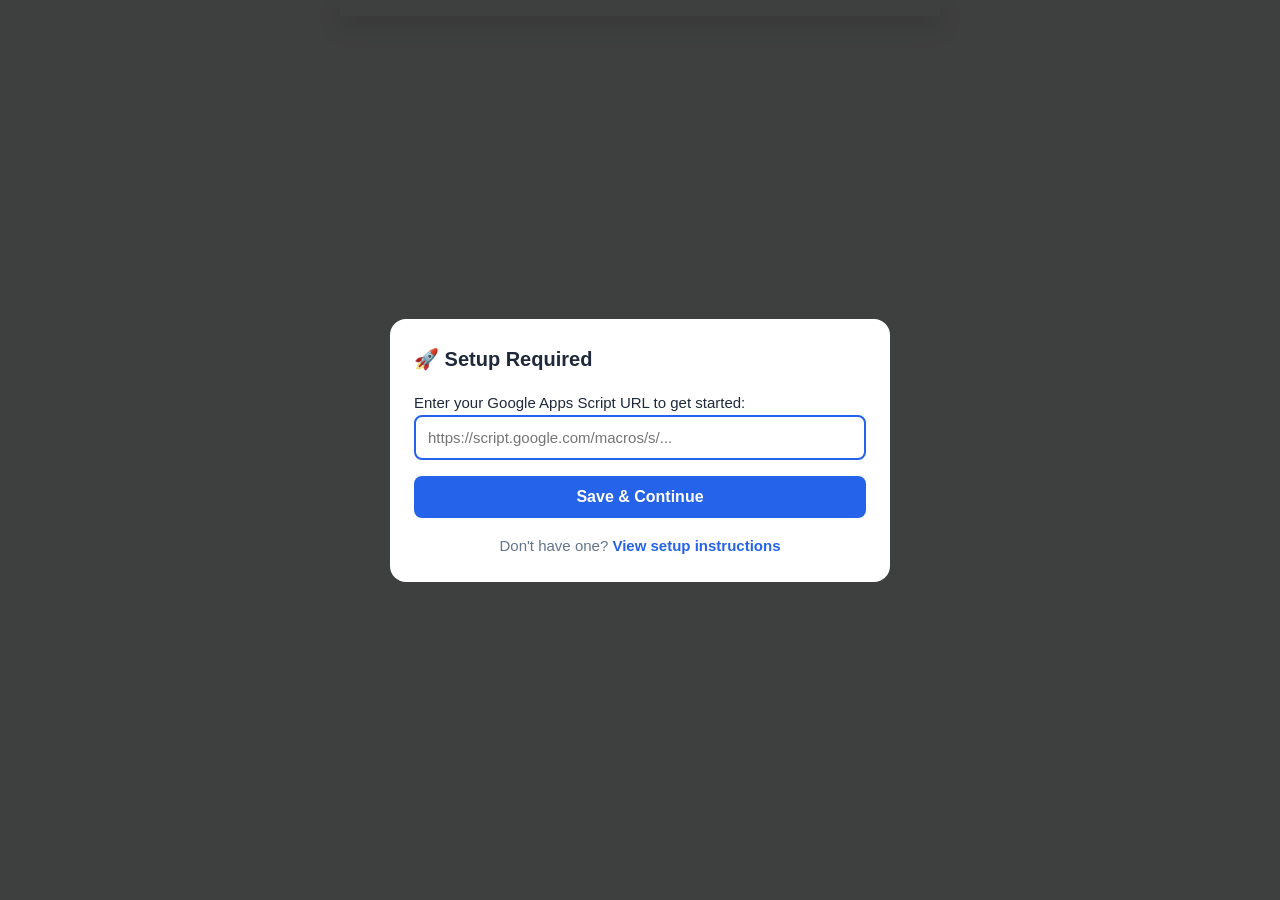
==== index.html @ 0d366445 "monthly active totals" ====
<!DOCTYPE html>
<html lang="en">
<head>
    <meta charset="UTF-8">
    <meta name="viewport" content="width=device-width, initial-scale=1.0, maximum-scale=1.0, user-scalable=no">
    <meta name="theme-color" content="#2563eb">
    <meta name="description" content="Track travel costs on the go">
    <title>Travel Cost Tracker</title>
    
    <!-- PWA Manifest -->
    <link rel="manifest" href="manifest.json">
    
    <!-- iOS Support -->
    <meta name="mobile-web-app-capable" content="yes">
    <meta name="apple-mobile-web-app-capable" content="yes">
    <meta name="apple-mobile-web-app-status-bar-style" content="black-translucent">
    <meta name="apple-mobile-web-app-title" content="Travel Costs">
    <link rel="apple-touch-icon" href="icons/icon-192.png">
    
    <!-- Styles -->
    <link rel="stylesheet" href="styles.css">
</head>
<body>
    <!-- Setup Modal (shown on first load) -->
    <div id="setupModal" class="modal hidden">
        <div class="modal-content">
            <h2>🚀 Setup Required</h2>
            <p>Enter your Google Apps Script URL to get started:</p>
            <input 
                type="url" 
                id="scriptUrlInput" 
                placeholder="https://script.google.com/macros/s/..."
                autocomplete="off"
            >
            <button id="saveScriptUrl" class="btn btn-primary">Save & Continue</button>
            <p class="help-text">
                Don't have one? <a href="#" id="showInstructions">View setup instructions</a>
            </p>
        </div>
    </div>

    <!-- Instructions Modal -->
    <div id="instructionsModal" class="modal hidden">
        <div class="modal-content">
            <button class="close-btn" id="closeInstructions">×</button>
            <h2>📋 Setup Instructions</h2>
            <ol class="instructions-list">
                <li>Create a new Google Sheet</li>
                <li>Add headers: Timestamp, Cost, Currency, Mode, UserAgent</li>
                <li>Go to Extensions → Apps Script</li>
                <li>Paste the backend code (see README.md)</li>
                <li>Deploy → New deployment → Web app</li>
                <li>Execute as: Me</li>
                <li>Who has access: Anyone</li>
                <li>Copy the Web app URL and paste it here</li>
            </ol>
            <button class="btn btn-primary" id="backToSetup">Back to Setup</button>
        </div>
    </div>

    <!-- Main App -->
    <div id="app" class="hidden">
        <!-- Header -->
        <header>
            <h1>💰 Travel Costs</h1>
            <button id="settingsBtn" class="icon-btn" title="Settings">⚙️</button>
        </header>

        <!-- Status Bar -->
        <div id="statusBar" class="status-bar">
            <span id="onlineStatus" class="status-indicator">●</span>
            <span id="queuedCount"></span>
        </div>

        <!-- Monthly Totals -->
        <div id="monthlyTotals" class="monthly-totals">
            <div class="monthly-header">
                <h2 id="monthName">Loading...</h2>
                <button id="refreshTotals" class="refresh-icon" title="Refresh totals">🔄</button>
            </div>
            <div class="totals-grid">
                <div class="total-card gbp">
                    <div class="total-label">GBP Total</div>
                    <div class="total-amount" id="totalGBP">£0.00</div>
                </div>
                <div class="total-card eur">
                    <div class="total-label">EUR Total</div>
                    <div class="total-amount" id="totalEUR">€0.00</div>
                </div>
            </div>
            <div class="totals-footer">
                <span id="entryCount">0 entries</span>
            </div>
        </div>

        <!-- Monthly Summary (NEW) -->
        <section class="section monthly-summary">
            <div class="summary-header">
                <h2 id="monthName">Loading...</h2>
                <button id="refreshSummary" class="refresh-btn" title="Refresh totals">🔄</button>
            </div>
            <div class="summary-grid">
                <div class="summary-card gbp">
                    <div class="summary-label">GBP Total</div>
                    <div class="summary-amount" id="totalGBP">£0.00</div>
                </div>
                <div class="summary-card eur">
                    <div class="summary-label">EUR Total</div>
                    <div class="summary-amount" id="totalEUR">€0.00</div>
                </div>
            </div>
            <div class="summary-footer">
                <span id="entryCount">0 entries</span>
                <span id="lastUpdated">Not updated</span>
            </div>
        </section>

        <!-- Currency Selector -->
        <div class="currency-selector">
            <button class="currency-btn active" data-currency="GBP">£ GBP</button>
            <button class="currency-btn" data-currency="EUR">€ EUR</button>
        </div>

        <!-- Cost Buttons -->
        <section class="section">
            <div class="section-header">
                <h2>Select Amount</h2>
                <button id="resetBtn" class="reset-btn" title="Reset total">🔄 Reset</button>
            </div>
            <div class="cost-grid" id="costButtons">
                <!-- Populated by JS -->
            </div>
            <div class="selected-display total-display">
                Total: <span id="selectedCost">£0.00</span>
            </div>
        </section>

        <!-- Transport Mode -->
        <section class="section">
            <h2>Transport Mode</h2>
            <div class="mode-grid">
                <button class="mode-btn" data-mode="Flight">
                    <span class="icon">✈️</span>
                    <span>Flight</span>
                </button>
                <button class="mode-btn" data-mode="Train">
                    <span class="icon">🚂</span>
                    <span>Train</span>
                </button>
                <button class="mode-btn" data-mode="Taxi">
                    <span class="icon">🚕</span>
                    <span>Taxi</span>
                </button>
                <button class="mode-btn" data-mode="Bus">
                    <span class="icon">🚌</span>
                    <span>Bus</span>
                </button>
            </div>
            <div class="selected-display">
                Mode: <span id="selectedMode">-</span>
            </div>
        </section>

        <!-- Submit Button -->
        <button id="submitBtn" class="btn btn-primary btn-large" disabled>
            📝 Record Entry
        </button>

        <!-- Recent Entries -->
        <section class="section">
            <h2>Recent Entries</h2>
            <div id="recentEntries" class="recent-entries">
                <p class="empty-state">No entries yet</p>
            </div>
        </section>
    </div>

    <!-- Toast Notifications -->
    <div id="toast" class="toast"></div>

    <!-- Scripts -->
    <script src="app.js"></script>
</body>
</html>
---- styles.css ----
/* Reset & Base Styles */
* {
    margin: 0;
    padding: 0;
    box-sizing: border-box;
}

:root {
    --primary: #2563eb;
    --primary-dark: #1d4ed8;
    --success: #10b981;
    --danger: #ef4444;
    --warning: #f59e0b;
    --bg: #f8fafc;
    --surface: #ffffff;
    --text: #1e293b;
    --text-secondary: #64748b;
    --border: #e2e8f0;
    --shadow: 0 1px 3px rgba(0, 0, 0, 0.1);
    --shadow-lg: 0 10px 25px rgba(0, 0, 0, 0.15);
}

body {
    font-family: -apple-system, BlinkMacSystemFont, 'Segoe UI', Roboto, Oxygen, Ubuntu, Cantarell, sans-serif;
    background: var(--bg);
    color: var(--text);
    line-height: 1.6;
    -webkit-font-smoothing: antialiased;
    -webkit-tap-highlight-color: transparent;
    padding-bottom: 1rem;
    overflow-x: hidden;
}

.hidden {
    display: none !important;
}

/* Header */
header {
    background: var(--primary);
    color: white;
    padding: 0.875rem 1rem;
    display: flex;
    justify-content: space-between;
    align-items: center;
    box-shadow: var(--shadow-lg);
    position: sticky;
    top: 0;
    z-index: 100;
}

header h1 {
    font-size: 1.25rem;
    font-weight: 700;
}

.icon-btn {
    background: rgba(255, 255, 255, 0.2);
    border: none;
    color: white;
    font-size: 1.25rem;
    width: 36px;
    height: 36px;
    border-radius: 50%;
    cursor: pointer;
    transition: background 0.2s;
}

.icon-btn:active {
    background: rgba(255, 255, 255, 0.3);
}

/* Status Bar */
.status-bar {
    background: var(--surface);
    padding: 0.5rem 1rem;
    display: flex;
    justify-content: space-between;
    align-items: center;
    border-bottom: 1px solid var(--border);
    font-size: 0.8125rem;
}

.status-indicator {
    font-size: 0.75rem;
}

.status-indicator.online {
    color: var(--success);
}

.status-indicator.offline {
    color: var(--danger);
}

/* Monthly Totals */
.monthly-totals {
    background: linear-gradient(135deg, #667eea 0%, #764ba2 100%);
    color: white;
    padding: 1.25rem 1rem;
    box-shadow: var(--shadow-lg);
}

.monthly-header {
    display: flex;
    justify-content: space-between;
    align-items: center;
    margin-bottom: 1rem;
}

.monthly-header h2 {
    font-size: 1.25rem;
    font-weight: 700;
    margin: 0;
    color: white;
}

.refresh-icon {
    background: rgba(255, 255, 255, 0.2);
    border: none;
    color: white;
    font-size: 1rem;
    width: 36px;
    height: 36px;
    border-radius: 50%;
    cursor: pointer;
    transition: all 0.2s;
}

.refresh-icon:active {
    background: rgba(255, 255, 255, 0.3);
    transform: rotate(180deg);
}

.totals-grid {
    display: grid;
    grid-template-columns: repeat(2, 1fr);
    gap: 0.75rem;
    margin-bottom: 0.75rem;
}

.total-card {
    background: rgba(255, 255, 255, 0.15);
    backdrop-filter: blur(10px);
    padding: 1rem;
    border-radius: 12px;
    border: 1px solid rgba(255, 255, 255, 0.2);
}

.total-label {
    font-size: 0.8125rem;
    opacity: 0.9;
    margin-bottom: 0.25rem;
    font-weight: 600;
}

.total-amount {
    font-size: 1.5rem;
    font-weight: 700;
    font-variant-numeric: tabular-nums;
}

.totals-footer {
    text-align: center;
    font-size: 0.875rem;
    opacity: 0.9;
}

.monthly-totals.loading .total-amount {
    opacity: 0.5;
}

.monthly-totals.loading .refresh-icon {
    animation: spin 1s linear infinite;
}

@keyframes spin {
    from { transform: rotate(0deg); }
    to { transform: rotate(360deg); }
}

/* Currency Selector */
.currency-selector {
    display: flex;
    gap: 0.5rem;
    padding: 0.75rem;
    background: var(--surface);
    border-bottom: 1px solid var(--border);
}

/* Monthly Summary Section */
.monthly-summary {
    margin: 0.75rem;
    background: linear-gradient(135deg, #667eea 0%, #764ba2 100%);
    color: white;
    box-shadow: 0 4px 15px rgba(102, 126, 234, 0.4);
}

.monthly-summary h2 {
    color: white;
    margin-bottom: 0;
}

.summary-header {
    display: flex;
    justify-content: space-between;
    align-items: center;
    margin-bottom: 1rem;
}

.refresh-btn {
    background: rgba(255, 255, 255, 0.2);
    border: none;
    color: white;
    font-size: 1.125rem;
    width: 32px;
    height: 32px;
    border-radius: 50%;
    cursor: pointer;
    transition: all 0.2s;
    display: flex;
    align-items: center;
    justify-content: center;
}

.refresh-btn:active {
    background: rgba(255, 255, 255, 0.3);
    transform: rotate(180deg);
}

.refresh-btn.spinning {
    animation: spin 0.6s linear;
}

@keyframes spin {
    from { transform: rotate(0deg); }
    to { transform: rotate(360deg); }
}

.summary-grid {
    display: grid;
    grid-template-columns: repeat(2, 1fr);
    gap: 0.75rem;
    margin-bottom: 0.875rem;
}

.summary-card {
    background: rgba(255, 255, 255, 0.15);
    backdrop-filter: blur(10px);
    padding: 1rem;
    border-radius: 10px;
    text-align: center;
    border: 1px solid rgba(255, 255, 255, 0.2);
}

.summary-label {
    font-size: 0.8125rem;
    opacity: 0.9;
    margin-bottom: 0.375rem;
    font-weight: 500;
}

.summary-amount {
    font-size: 1.5rem;
    font-weight: 700;
    font-variant-numeric: tabular-nums;
}

.summary-footer {
    display: flex;
    justify-content: space-between;
    align-items: center;
    font-size: 0.8125rem;
    opacity: 0.9;
    padding-top: 0.75rem;
    border-top: 1px solid rgba(255, 255, 255, 0.2);
}

.summary-footer span {
    display: flex;
    align-items: center;
    gap: 0.25rem;
}

.currency-btn {
    flex: 1;
    padding: 0.625rem;
    border: 2px solid var(--border);
    background: var(--surface);
    border-radius: 8px;
    font-size: 0.9375rem;
    font-weight: 600;
    cursor: pointer;
    transition: all 0.2s;
}

.currency-btn.active {
    background: var(--primary);
    color: white;
    border-color: var(--primary);
}

.currency-btn:active {
    transform: scale(0.98);
}

/* Sections */
.section {
    background: var(--surface);
    margin: 0.75rem;
    padding: 1rem;
    border-radius: 12px;
    box-shadow: var(--shadow);
}

.section h2 {
    font-size: 1rem;
    margin-bottom: 0.875rem;
    color: var(--text-secondary);
    font-weight: 600;
}

.section-header {
    display: flex;
    justify-content: space-between;
    align-items: center;
    margin-bottom: 0.875rem;
}

.section-header h2 {
    margin-bottom: 0;
}

/* Reset Button */
.reset-btn {
    background: none;
    border: 1px solid var(--border);
    color: var(--text-secondary);
    font-size: 0.8125rem;
    padding: 0.375rem 0.75rem;
    border-radius: 6px;
    cursor: pointer;
    transition: all 0.2s;
    font-weight: 600;
}

.reset-btn:active {
    transform: scale(0.95);
    background: var(--bg);
}

.reset-btn.pulse {
    animation: pulse 0.2s ease-out;
}

@keyframes pulse {
    0% { transform: scale(1); }
    50% { transform: scale(0.95); }
    100% { transform: scale(1); }
}

/* Cost Grid - Mobile First */
.cost-grid {
    display: grid;
    grid-template-columns: repeat(3, 1fr);
    gap: 0.5rem;
    margin-bottom: 0.875rem;
}

.cost-btn {
    padding: 0.875rem 0.5rem;
    border: 2px solid var(--border);
    background: var(--surface);
    border-radius: 8px;
    font-size: 0.9375rem;
    font-weight: 700;
    cursor: pointer;
    transition: all 0.15s;
    color: var(--text);
}

.cost-btn:active {
    transform: scale(0.95);
    background: var(--primary);
    color: white;
    border-color: var(--primary);
}

.cost-btn.pulse {
    animation: pulse-cost 0.2s ease-out;
}

@keyframes pulse-cost {
    0% { 
        transform: scale(1);
        background: var(--surface);
    }
    50% { 
        transform: scale(1.05);
        background: var(--primary);
        color: white;
    }
    100% { 
        transform: scale(1);
        background: var(--surface);
    }
}

/* Mode Grid - Mobile First, Smaller Icons */
.mode-grid {
    display: grid;
    grid-template-columns: repeat(2, 1fr);
    gap: 0.625rem;
    margin-bottom: 0.875rem;
}

.mode-btn {
    padding: 0.875rem 0.5rem;
    border: 2px solid var(--border);
    background: var(--surface);
    border-radius: 10px;
    cursor: pointer;
    transition: all 0.2s;
    display: flex;
    flex-direction: row;
    align-items: center;
    justify-content: center;
    gap: 0.5rem;
    min-height: 48px; /* Match cost button height */
}

.mode-btn .icon {
    font-size: 1.125rem; /* Much smaller - same size as cost button text */
}

.mode-btn span:last-child {
    font-weight: 600;
    color: var(--text);
    font-size: 0.875rem;
}

.mode-btn.active {
    background: var(--primary);
    border-color: var(--primary);
}

.mode-btn.active span {
    color: white;
}

.mode-btn:active {
    transform: scale(0.98);
}

/* Selected Display */
.selected-display {
    text-align: center;
    color: var(--text-secondary);
    font-size: 0.875rem;
    padding: 0.5rem;
    background: var(--bg);
    border-radius: 6px;
}

.selected-display span {
    font-weight: 700;
    color: var(--primary);
}

.total-display {
    font-size: 1rem;
    padding: 0.75rem;
}

.total-display span {
    font-size: 1.25rem;
}

.total-display span.has-value {
    color: var(--success);
}

/* Buttons */
.btn {
    padding: 0.75rem 1.5rem;
    border: none;
    border-radius: 8px;
    font-size: 1rem;
    font-weight: 600;
    cursor: pointer;
    transition: all 0.2s;
    width: 100%;
}

.btn-primary {
    background: var(--primary);
    color: white;
}

.btn-primary:hover {
    background: var(--primary-dark);
}

.btn-primary:active {
    transform: scale(0.98);
}

.btn-primary:disabled {
    background: var(--border);
    color: var(--text-secondary);
    cursor: not-allowed;
}

.btn-large {
    padding: 1rem;
    font-size: 1.0625rem;
    margin: 0.75rem;
}

/* Recent Entries */
.recent-entries {
    display: flex;
    flex-direction: column;
    gap: 0.625rem;
}

.entry-card {
    background: var(--bg);
    padding: 0.875rem;
    border-radius: 8px;
    border-left: 4px solid var(--primary);
}

.entry-card.queued {
    border-left-color: var(--warning);
    background: #fffbeb;
}

.entry-header {
    display: flex;
    justify-content: space-between;
    align-items: center;
    margin-bottom: 0.375rem;
}

.entry-cost {
    font-size: 1.125rem;
    font-weight: 700;
    color: var(--primary);
}

.entry-mode {
    background: var(--primary);
    color: white;
    padding: 0.25rem 0.625rem;
    border-radius: 12px;
    font-size: 0.8125rem;
    font-weight: 600;
}

.entry-time {
    color: var(--text-secondary);
    font-size: 0.8125rem;
}

.entry-badge {
    background: var(--warning);
    color: white;
    padding: 0.125rem 0.5rem;
    border-radius: 4px;
    font-size: 0.6875rem;
    font-weight: 600;
    margin-left: 0.5rem;
}

.empty-state {
    text-align: center;
    color: var(--text-secondary);
    padding: 1.5rem;
    font-size: 0.875rem;
}

/* Modal */
.modal {
    position: fixed;
    top: 0;
    left: 0;
    width: 100%;
    height: 100%;
    background: rgba(0, 0, 0, 0.75);
    display: flex;
    align-items: center;
    justify-content: center;
    z-index: 1000;
    padding: 1rem;
}

.modal-content {
    background: var(--surface);
    padding: 1.5rem;
    border-radius: 16px;
    max-width: 500px;
    width: 100%;
    max-height: 90vh;
    overflow-y: auto;
    position: relative;
}

.modal-content h2 {
    margin-bottom: 1rem;
    color: var(--text);
    font-size: 1.25rem;
}

.modal-content p {
    font-size: 0.9375rem;
}

.modal-content input {
    width: 100%;
    padding: 0.75rem;
    border: 2px solid var(--border);
    border-radius: 8px;
    font-size: 0.9375rem;
    margin-bottom: 1rem;
}

.modal-content input:focus {
    outline: none;
    border-color: var(--primary);
}

.help-text {
    text-align: center;
    color: var(--text-secondary);
    font-size: 0.8125rem;
    margin-top: 1rem;
}

.help-text a {
    color: var(--primary);
    text-decoration: none;
    font-weight: 600;
}

.close-btn {
    position: absolute;
    top: 1rem;
    right: 1rem;
    background: none;
    border: none;
    font-size: 2rem;
    cursor: pointer;
    color: var(--text-secondary);
    width: 36px;
    height: 36px;
    display: flex;
    align-items: center;
    justify-content: center;
    border-radius: 50%;
}

.close-btn:hover {
    background: var(--bg);
}

.instructions-list {
    margin: 1rem 0;
    padding-left: 1.5rem;
}

.instructions-list li {
    margin-bottom: 0.5rem;
    color: var(--text);
    font-size: 0.9375rem;
}

/* Toast */
.toast {
    position: fixed;
    bottom: 2rem;
    left: 50%;
    transform: translateX(-50%) translateY(100px);
    background: var(--text);
    color: white;
    padding: 0.875rem 1.25rem;
    border-radius: 8px;
    box-shadow: var(--shadow-lg);
    z-index: 2000;
    opacity: 0;
    transition: all 0.3s;
    max-width: 90%;
    text-align: center;
    font-size: 0.9375rem;
}

.toast.show {
    opacity: 1;
    transform: translateX(-50%) translateY(0);
}

.toast.success {
    background: var(--success);
}

.toast.error {
    background: var(--danger);
}

.toast.warning {
    background: var(--warning);
}

/* Responsive - Tablet and Up */
@media (min-width: 480px) {
    .cost-grid {
        grid-template-columns: repeat(5, 1fr);
    }
    
    .mode-btn .icon {
        font-size: 1.25rem; /* Slightly larger on tablets but still compact */
    }
    
    .section {
        padding: 1.25rem;
    }
}

@media (min-width: 768px) {
    body {
        max-width: 600px;
        margin: 0 auto;
        box-shadow: var(--shadow-lg);
    }
    
    header h1 {
        font-size: 1.5rem;
    }
    
    .mode-btn .icon {
        font-size: 1.375rem; /* Still compact on desktop */
    }
    
    .section {
        margin: 1rem;
        padding: 1.5rem;
    }
}

/* Touch Feedback */
@media (hover: none) {
    .cost-btn:active,
    .mode-btn:active,
    .currency-btn:active,
    .btn:active {
        opacity: 0.8;
    }
}
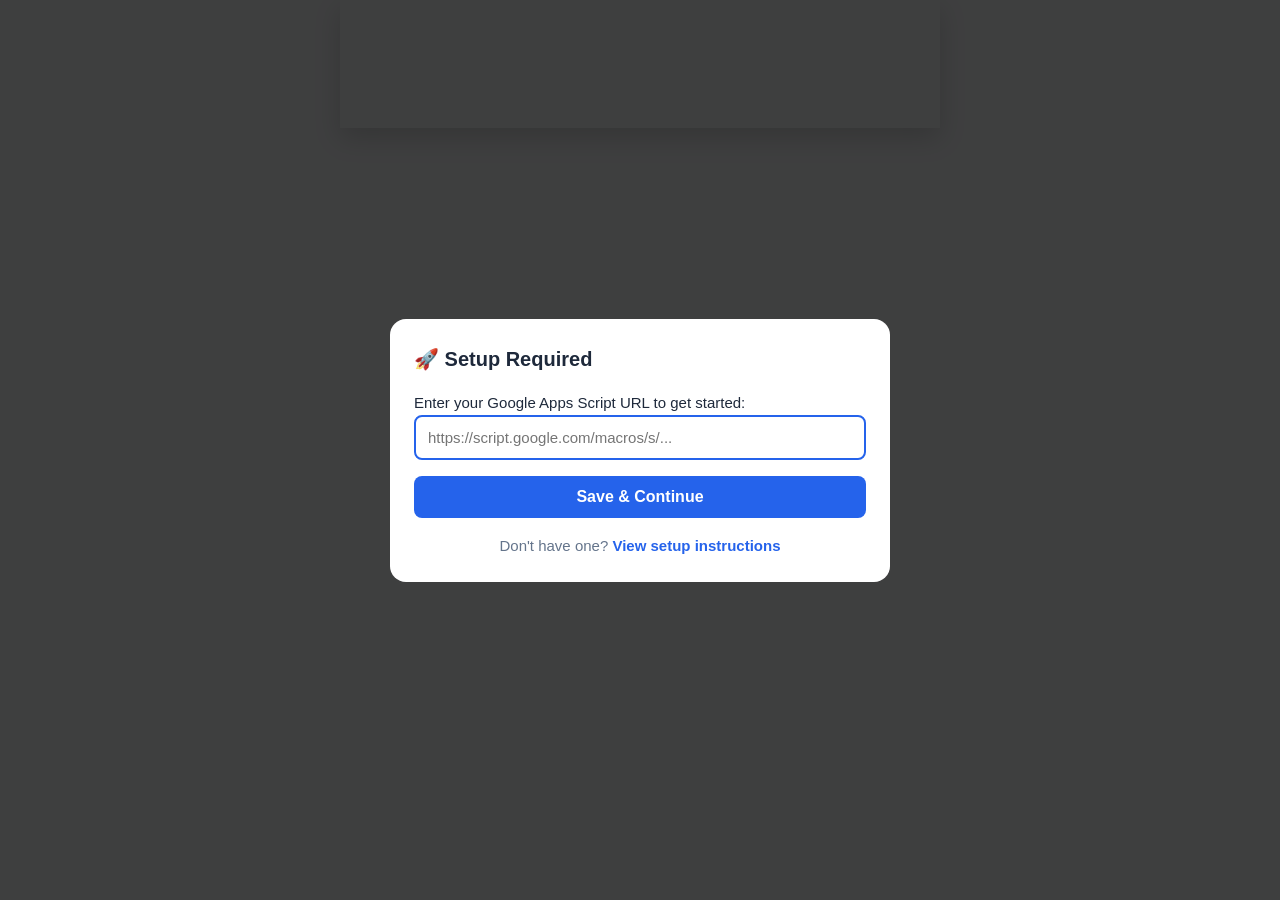
==== commit 5c52f70b: "layout redsign" ====
--- a/index.html
+++ b/index.html
@@ -6,6 +6,11 @@
     <meta name="theme-color" content="#2563eb">
     <meta name="description" content="Track travel costs on the go">
     <title>Travel Cost Tracker</title>
+    
+    <!-- Favicon -->
+    <link rel="icon" type="image/png" sizes="192x192" href="icons/icon-192.png">
+    <link rel="icon" type="image/png" sizes="32x32" href="icons/icon-192.png">
+    <link rel="shortcut icon" href="icons/icon-192.png">
     
     <!-- PWA Manifest -->
     <link rel="manifest" href="manifest.json">
@@ -93,28 +98,6 @@
             </div>
         </div>
 
-        <!-- Monthly Summary (NEW) -->
-        <section class="section monthly-summary">
-            <div class="summary-header">
-                <h2 id="monthName">Loading...</h2>
-                <button id="refreshSummary" class="refresh-btn" title="Refresh totals">🔄</button>
-            </div>
-            <div class="summary-grid">
-                <div class="summary-card gbp">
-                    <div class="summary-label">GBP Total</div>
-                    <div class="summary-amount" id="totalGBP">£0.00</div>
-                </div>
-                <div class="summary-card eur">
-                    <div class="summary-label">EUR Total</div>
-                    <div class="summary-amount" id="totalEUR">€0.00</div>
-                </div>
-            </div>
-            <div class="summary-footer">
-                <span id="entryCount">0 entries</span>
-                <span id="lastUpdated">Not updated</span>
-            </div>
-        </section>
-
         <!-- Currency Selector -->
         <div class="currency-selector">
             <button class="currency-btn active" data-currency="GBP">£ GBP</button>
@@ -166,11 +149,13 @@
             📝 Record Entry
         </button>
 
-        <!-- Recent Entries -->
-        <section class="section">
-            <h2>Recent Entries</h2>
-            <div id="recentEntries" class="recent-entries">
-                <p class="empty-state">No entries yet</p>
+        <!-- Recent Entries (Collapsible) -->
+        <section class="section recent-section" id="recentEntriesSection" style="display: none;">
+            <div class="section-header" style="cursor: pointer;" id="recentEntriesToggle">
+                <h2>Recent Entries <span id="recentEntriesCount"></span></h2>
+                <span class="toggle-icon" id="toggleIcon">▼</span>
+            </div>
+            <div id="recentEntries" class="recent-entries collapsed">
             </div>
         </section>
     </div>
@@ -181,4 +166,4 @@
     <!-- Scripts -->
     <script src="app.js"></script>
 </body>
-</html>
+</html>
--- a/styles.css
+++ b/styles.css
@@ -27,7 +27,7 @@
     line-height: 1.6;
     -webkit-font-smoothing: antialiased;
     -webkit-tap-highlight-color: transparent;
-    padding-bottom: 1rem;
+    padding-bottom: 6rem;
     overflow-x: hidden;
 }
 
@@ -93,35 +93,36 @@
     color: var(--danger);
 }
 
-/* Monthly Totals */
+/* Monthly Totals - Compact Version */
 .monthly-totals {
     background: linear-gradient(135deg, #667eea 0%, #764ba2 100%);
     color: white;
-    padding: 1.25rem 1rem;
-    box-shadow: var(--shadow-lg);
+    padding: 0.75rem 1rem;
+    box-shadow: var(--shadow);
 }
 
 .monthly-header {
     display: flex;
     justify-content: space-between;
     align-items: center;
-    margin-bottom: 1rem;
+    margin-bottom: 0.5rem;
 }
 
 .monthly-header h2 {
-    font-size: 1.25rem;
-    font-weight: 700;
+    font-size: 0.875rem;
+    font-weight: 600;
     margin: 0;
     color: white;
+    opacity: 0.9;
 }
 
 .refresh-icon {
     background: rgba(255, 255, 255, 0.2);
     border: none;
     color: white;
-    font-size: 1rem;
-    width: 36px;
-    height: 36px;
+    font-size: 0.875rem;
+    width: 28px;
+    height: 28px;
     border-radius: 50%;
     cursor: pointer;
     transition: all 0.2s;
@@ -135,35 +136,35 @@
 .totals-grid {
     display: grid;
     grid-template-columns: repeat(2, 1fr);
-    gap: 0.75rem;
-    margin-bottom: 0.75rem;
+    gap: 0.5rem;
 }
 
 .total-card {
     background: rgba(255, 255, 255, 0.15);
     backdrop-filter: blur(10px);
-    padding: 1rem;
-    border-radius: 12px;
+    padding: 0.5rem 0.75rem;
+    border-radius: 8px;
     border: 1px solid rgba(255, 255, 255, 0.2);
 }
 
 .total-label {
-    font-size: 0.8125rem;
-    opacity: 0.9;
-    margin-bottom: 0.25rem;
-    font-weight: 600;
+    font-size: 0.6875rem;
+    opacity: 0.85;
+    margin-bottom: 0.125rem;
+    font-weight: 500;
 }
 
 .total-amount {
-    font-size: 1.5rem;
+    font-size: 1.125rem;
     font-weight: 700;
     font-variant-numeric: tabular-nums;
 }
 
 .totals-footer {
     text-align: center;
-    font-size: 0.875rem;
-    opacity: 0.9;
+    font-size: 0.6875rem;
+    opacity: 0.85;
+    margin-top: 0.5rem;
 }
 
 .monthly-totals.loading .total-amount {
@@ -515,13 +516,59 @@
     padding: 1rem;
     font-size: 1.0625rem;
     margin: 0.75rem;
+    margin-bottom: 5rem;
 }
 
 /* Recent Entries */
+.recent-section {
+    position: fixed;
+    bottom: 0;
+    left: 0;
+    right: 0;
+    margin: 0;
+    border-radius: 16px 16px 0 0;
+    box-shadow: 0 -2px 10px rgba(0, 0, 0, 0.15);
+    max-height: 50vh;
+    display: flex;
+    flex-direction: column;
+    z-index: 100;
+    background: var(--surface);
+}
+
+.recent-section .section-header {
+    padding: 0.75rem 1rem;
+    border-bottom: 1px solid var(--border);
+    user-select: none;
+    background: var(--surface);
+}
+
+.recent-section h2 {
+    margin: 0;
+    font-size: 0.9375rem;
+}
+
+.toggle-icon {
+    font-size: 0.875rem;
+    transition: transform 0.3s;
+    color: var(--text-secondary);
+}
+
+.toggle-icon.expanded {
+    transform: rotate(180deg);
+}
+
 .recent-entries {
     display: flex;
     flex-direction: column;
     gap: 0.625rem;
+    padding: 0.75rem;
+    overflow-y: auto;
+    max-height: calc(50vh - 60px);
+    background: var(--surface);
+}
+
+.recent-entries.collapsed {
+    display: none;
 }
 
 .entry-card {
@@ -724,6 +771,14 @@
     .section {
         padding: 1.25rem;
     }
+    
+    .monthly-totals {
+        padding: 0.875rem 1rem;
+    }
+    
+    body {
+        padding-bottom: 7rem;
+    }
 }
 
 @media (min-width: 768px) {
@@ -731,6 +786,7 @@
         max-width: 600px;
         margin: 0 auto;
         box-shadow: var(--shadow-lg);
+        padding-bottom: 8rem;
     }
     
     header h1 {
@@ -744,6 +800,25 @@
     .section {
         margin: 1rem;
         padding: 1.5rem;
+    }
+    
+    .monthly-totals {
+        padding: 1rem 1.25rem;
+    }
+    
+    .total-amount {
+        font-size: 1.25rem;
+    }
+    
+    /* Recent entries takes less space on desktop */
+    .recent-section {
+        max-width: 600px;
+        left: 50%;
+        transform: translateX(-50%);
+    }
+    
+    .btn-large {
+        margin-bottom: 6rem;
     }
 }
 
@@ -755,4 +830,4 @@
     .btn:active {
         opacity: 0.8;
     }
-}
+}
